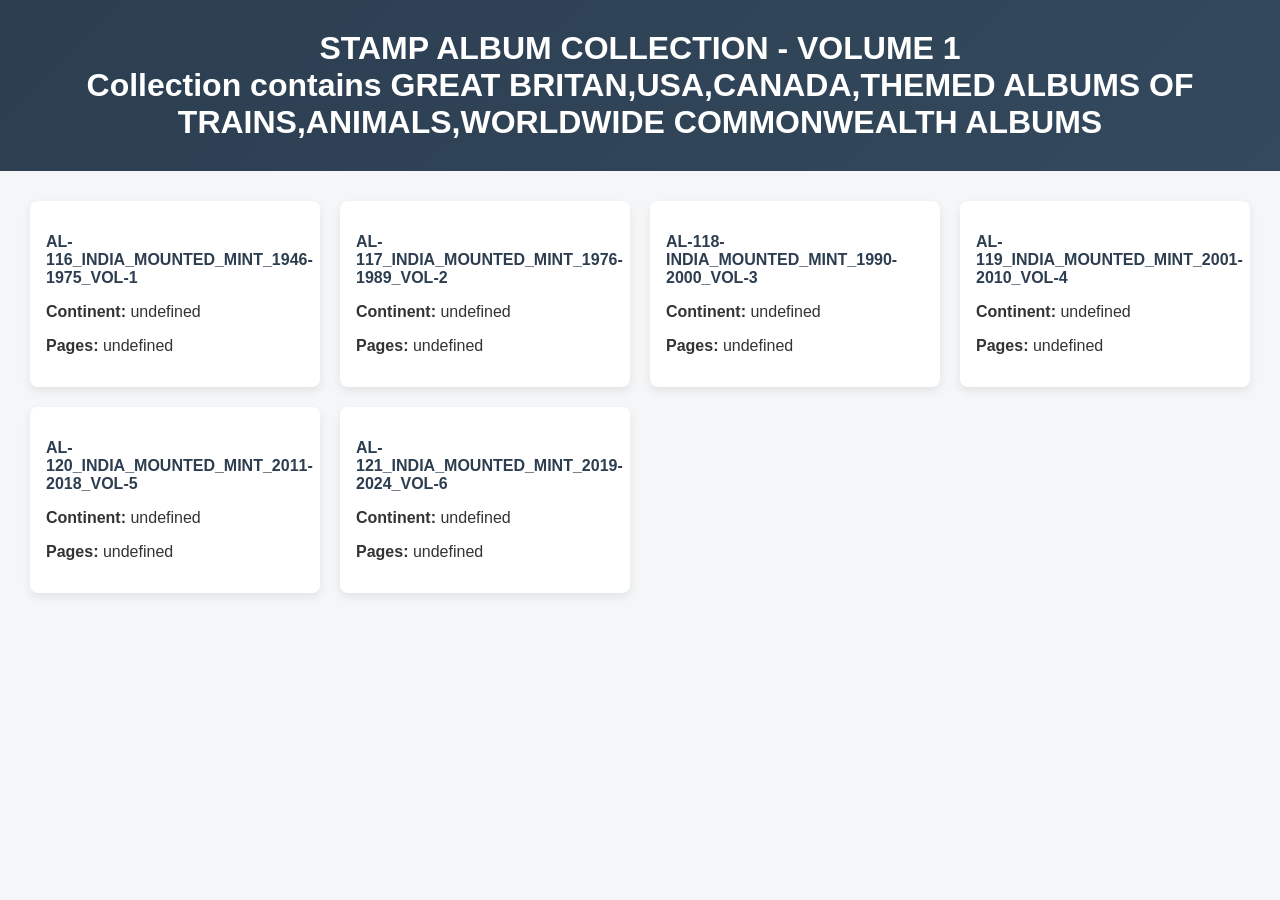
==== index.html @ 59c6f6d5 "1" ====
<!DOCTYPE html>
<html lang="en">
<head>
  <meta charset="UTF-8">
  <title>Stamp Albums</title>
  <link rel="stylesheet" href="style.css">
</head>
<body>

  <header class="site-header">
    <h1>STAMP ALBUM COLLECTION - VOLUME 1</h1>
	<h1>Collection contains GREAT BRITAN,USA,CANADA,THEMED ALBUMS OF TRAINS,ANIMALS,WORLDWIDE COMMONWEALTH ALBUMS </h1>
  </header>

  <main>
    <div id="albums-container" class="albums-grid"></div>
  </main>
  <script src="app.js?v=2"></script>
</body>
</html>
---- style.css ----
/* ---------- Global ---------- */
body {
  font-family: "Segoe UI", Arial, sans-serif;
  margin: 0;
  background-color: #f4f6f8;
  color: #333;
}

/* ---------- Header ---------- */
.site-header {
  background: linear-gradient(135deg, #2c3e50, #34495e);
  color: white;
  padding: 30px 20px;
  text-align: center;
}

.site-header h1 {
  margin: 0;
  font-size: 32px;
}

.subtitle {
  margin-top: 5px;
  font-size: 14px;
  opacity: 0.85;
}

/* ---------- Album Grid ---------- */
.albums-grid {
  display: grid;
  grid-template-columns: repeat(auto-fill, minmax(260px, 1fr));
  gap: 20px;
  padding: 30px;
}

/* ---------- Album Cards ---------- */
.album-card {
  background: white;
  border-radius: 8px;
  padding: 16px;
  cursor: pointer;
  box-shadow: 0 4px 10px rgba(0,0,0,0.08);
  transition: transform 0.2s ease, box-shadow 0.2s ease;
}

.album-card:hover {
  transform: translateY(-4px);
  box-shadow: 0 8px 18px rgba(0,0,0,0.15);
}

.album-card h3 {
  font-size: 16px;
  margin-bottom: 10px;
  color: #2c3e50;
}

.album-card .meta {
  font-size: 13px;
  margin: 4px 0;
  color: #555;
}

/* ---------- Album Page ---------- */
.back-link {
  display: inline-block;
  margin: 20px;
  text-decoration: none;
  color: #2c3e50;
  font-weight: bold;
}

.back-link:hover {
  text-decoration: underline;
}

#album-title {
  text-align: center;
  margin: 10px 20px 20px;
}

/* ---------- Album Images ---------- */
.album-images {
  padding: 20px;
}

.album-images img {
  width: 100%;
  max-width: 1200px;
  display: block;
  margin: 0 auto 20px;
  border: 1px solid #ddd;
  border-radius: 4px;
}
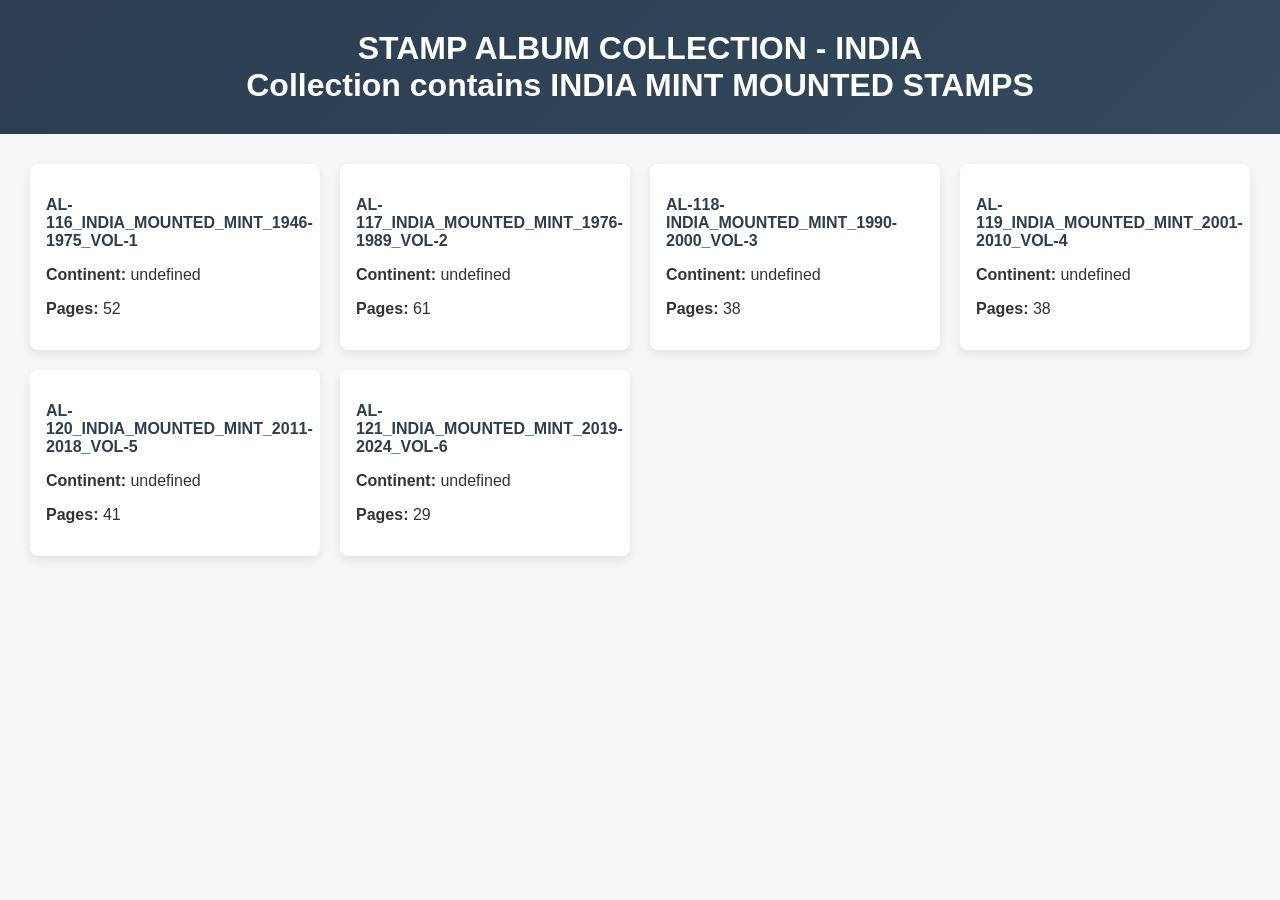
==== commit 8805937f: "1" ====
--- a/index.html
+++ b/index.html
@@ -8,8 +8,8 @@
 <body>
 
   <header class="site-header">
-    <h1>STAMP ALBUM COLLECTION - VOLUME 1</h1>
-	<h1>Collection contains GREAT BRITAN,USA,CANADA,THEMED ALBUMS OF TRAINS,ANIMALS,WORLDWIDE COMMONWEALTH ALBUMS </h1>
+    <h1>STAMP ALBUM COLLECTION - INDIA</h1>
+	<h1>Collection contains INDIA MINT MOUNTED STAMPS </h1>
   </header>
 
   <main>
